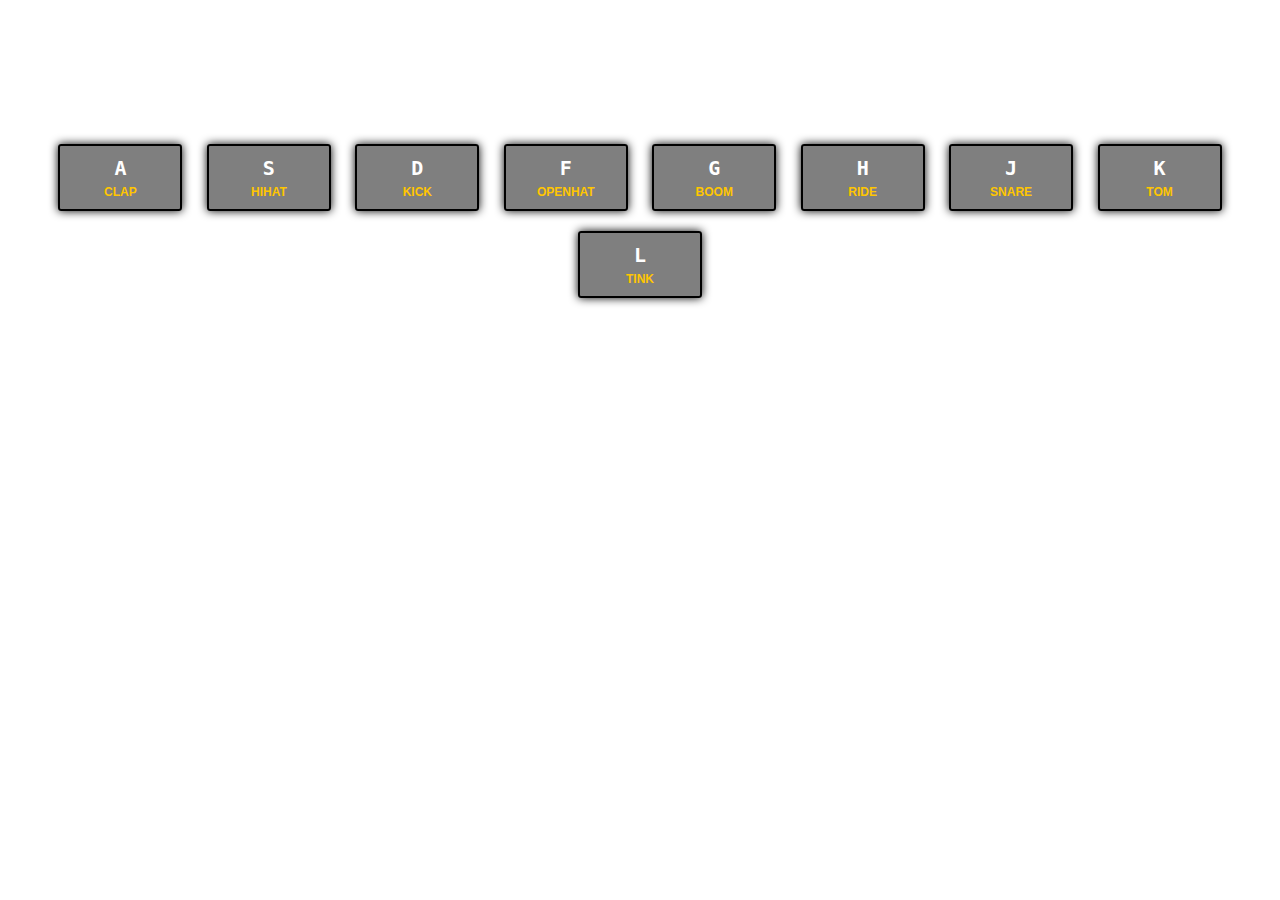
==== day1/drumkit.html @ 14563763 "- update" ====
<!DOCTYPE html>
<html lang="kor">
<head>
    <meta charset="UTF-8">
    <link rel="stylesheet" type="text/css" href="drumkit.css"/>
    <title>JavaScript Drum kit</title>
</head>
<body>
    <div class="keys">
        <div class="key" data-key="65">
            <kbd>A</kbd>
            <div class="sound">CLAP</div>
        </div>
        <div class="key" data-key="83">
            <kbd>S</kbd>
            <div class="sound">HIHAT</div>
        </div>
        <div class="key" data-key="68">
            <kbd>D</kbd>
            <div class="sound">KICK</div>
        </div>
        <div class="key" data-key="70">
            <kbd>F</kbd>
            <div class="sound">OPENHAT</div>
        </div>
        <div class="key" data-key="71">
            <kbd>G</kbd>
            <div class="sound">BOOM</div>
        </div>
        <div class="key" data-key="72">
            <kbd>H</kbd>
            <div class="sound">RIDE</div>
        </div>
        <div class="key" data-key="74">
            <kbd>J</kbd>
            <div class="sound">SNARE</div>
        </div>
        <div class="key" data-key="75">
            <kbd>K</kbd>
            <div class="sound">TOM</div>
        </div>
        <div class="key" data-key="76">
            <kbd>L</kbd>
            <div class="sound">TINK</div>
        </div>
    </div>

    <audio data-key="65" src="sound/clap.wav"></audio>
    <audio data-key="83" src="sound/hihat.wav"></audio>
    <audio data-key="68" src="sound/kick.wav"></audio>
    <audio data-key="70" src="sound/openhat.wav"></audio>
    <audio data-key="71" src="sound/boom.wav"></audio>
    <audio data-key="72" src="sound/ride.wav"></audio>
    <audio data-key="74" src="sound/snare.wav"></audio>
    <audio data-key="75" src="sound/tom.wav"></audio>
    <audio data-key="76" src="sound/tink.wav"></audio>

    <script type="text/javascript">
        window.addEventListener('keydown', function(e) {
            const audio = document.querySelector(`audio[data-key="${e.keyCode}"]`);
            const key = document.querySelector(`.key[data-key="${e.keyCode}"]`);
            if (!audio) return;
            audio.currentTime = 0;
            audio.play();

            key.classList.add('playing');
        });

        function removeTransition(e) {
            if (e.propertyName != 'transform') return;
            e.target.classList.remove('playing');
        }

        window.addEventListener('transitionend', removeTransition)
    </script>
</body>
</html>
---- day1/drumkit.css ----
html {
    background: url("http://i.imgur.com/b9r5sEL.jpg");
    font-family: Arial;
}

.keys {
    text-align: center;
    padding-top: 10%;
}

.key {
    display: inline-block;
    transition: all 0.07s;
    width: 100px;
    color: #fff;
    font-size: 20px;
    font-weight: bold;
    border: 2px solid #000;
    border-radius: 3px;
    background-color: rgba(0,0,0,0.5);
    box-shadow: 0 0 10px #000;
    padding: 10px;
    margin: 10px;
    text-align: center;
}

.key.playing {
    transform: scale(1.1);
    border: 2px solid #ffc600;
    box-shadow: 0 0 10px #ffc600;
}

.key .sound {
    font-size: 12px;
    color: #ffc600;
    padding-top:5px;
}
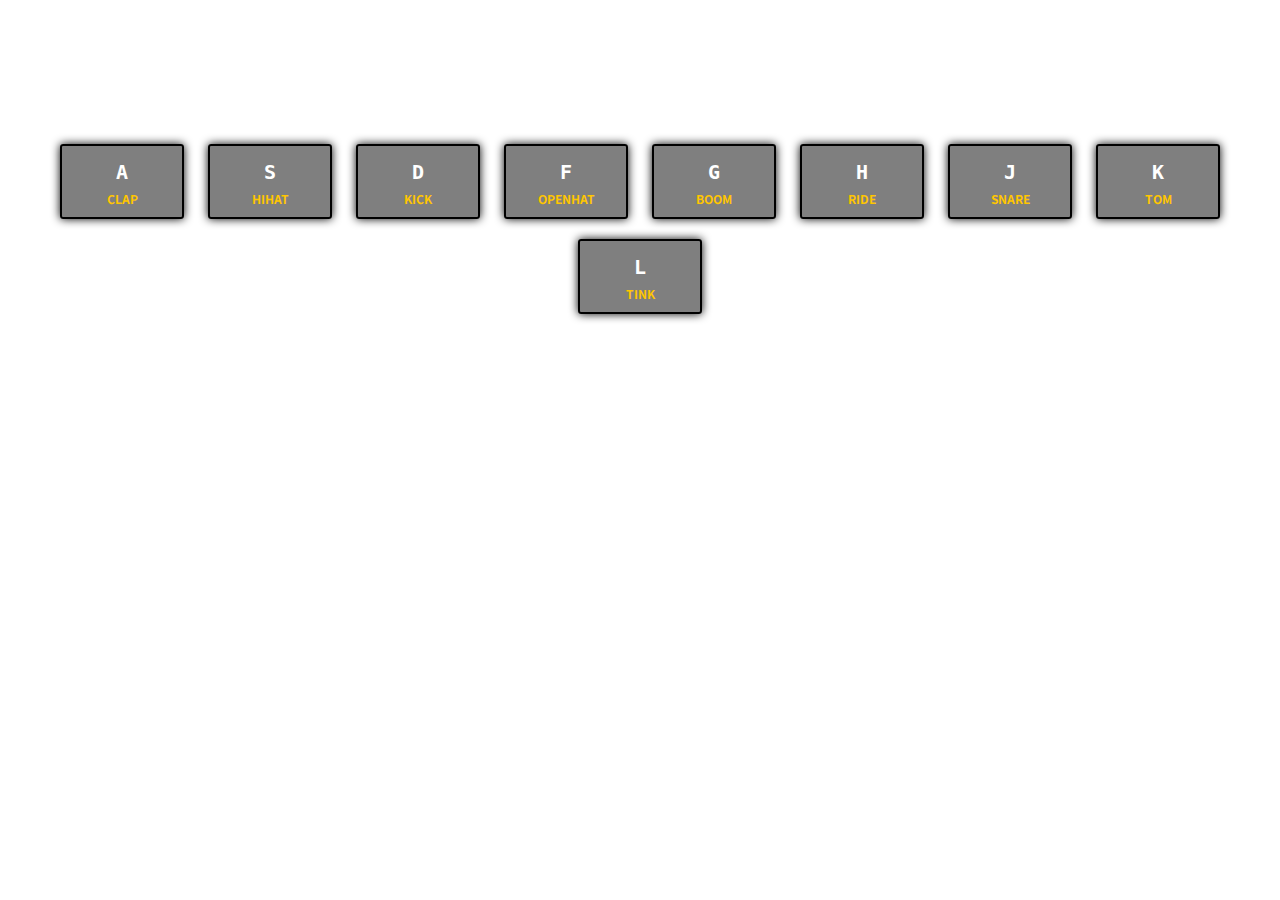
==== commit c8b66c8f: ":sparkles:" ====
--- a/day1/drumkit.html
+++ b/day1/drumkit.html
@@ -3,6 +3,7 @@
 <head>
     <meta charset="UTF-8">
     <link rel="stylesheet" type="text/css" href="drumkit.css"/>
+    <link href="https://fonts.googleapis.com/css?family=Noto+Sans+KR" rel="stylesheet">
     <title>JavaScript Drum kit</title>
 </head>
 <body>
--- a/day1/drumkit.css
+++ b/day1/drumkit.css
@@ -1,6 +1,6 @@
 html {
     background: url("http://i.imgur.com/b9r5sEL.jpg");
-    font-family: Arial;
+    font-family: 'Noto Sans KR', sans-serif;
 }
 
 .keys {
